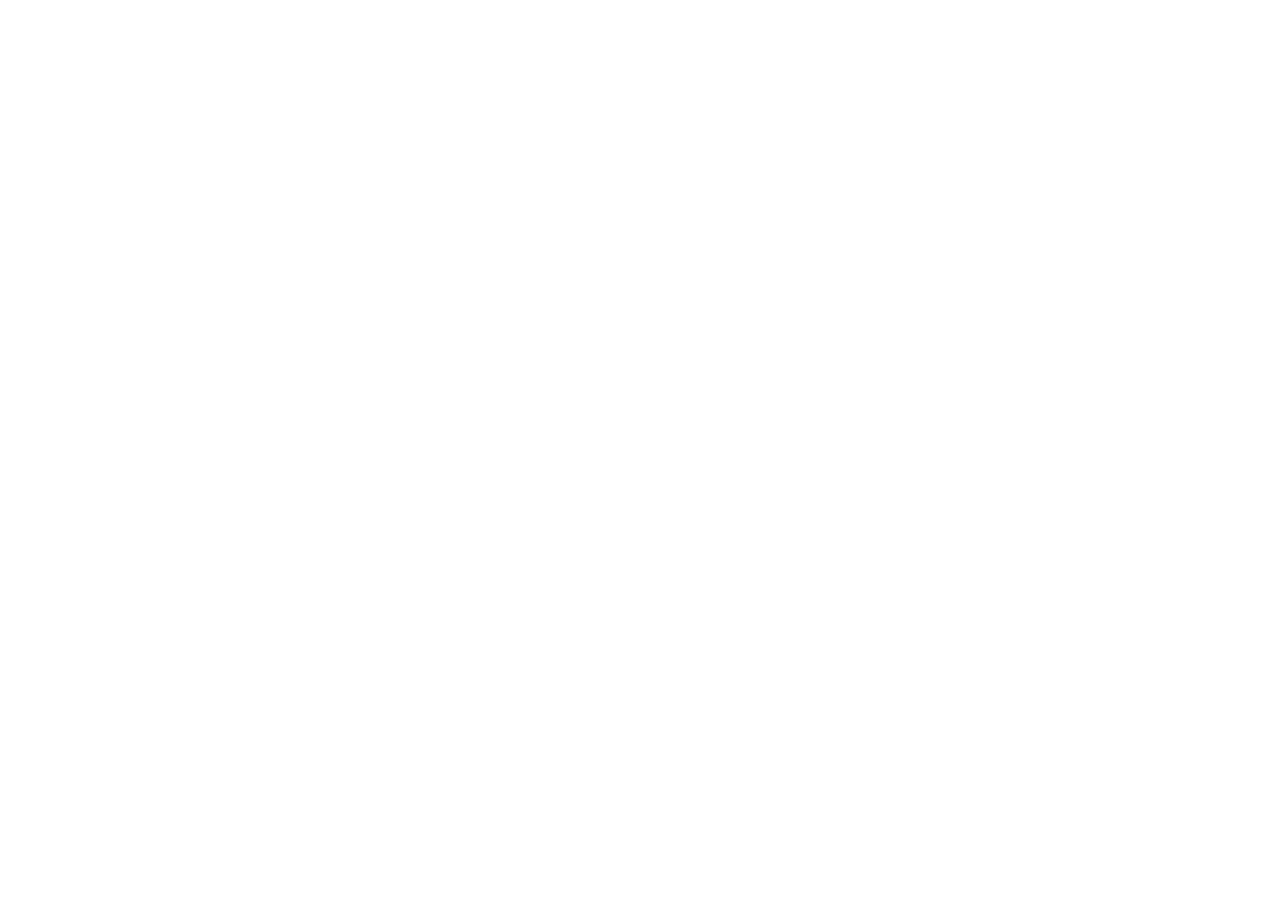
==== index.html @ 45390d0d "sui" ====
<!DOCTYPE html>
<html lang="en">
<head>
    <meta charset="UTF-8">
    <meta http-equiv="X-UA-Compatible" content="IE=edge">
    <meta name="viewport" content="width=device-width, initial-scale=1.0">
    <title>Bro Code</title>
    <link rel="stylesheet" href="./assets/css/style.css">
</head>
<body>

</body>

</html>
---- assets/css/style.css ----
body{
    background-image: url(https://i.pinimg.com/originals/e5/dd/a4/e5dda4674d1401d0bb65671ba8036037.jpg);
    background-repeat: no-repeat;
    background-position: center;
    background-attachment: fixed;
    background-size: cover;
}
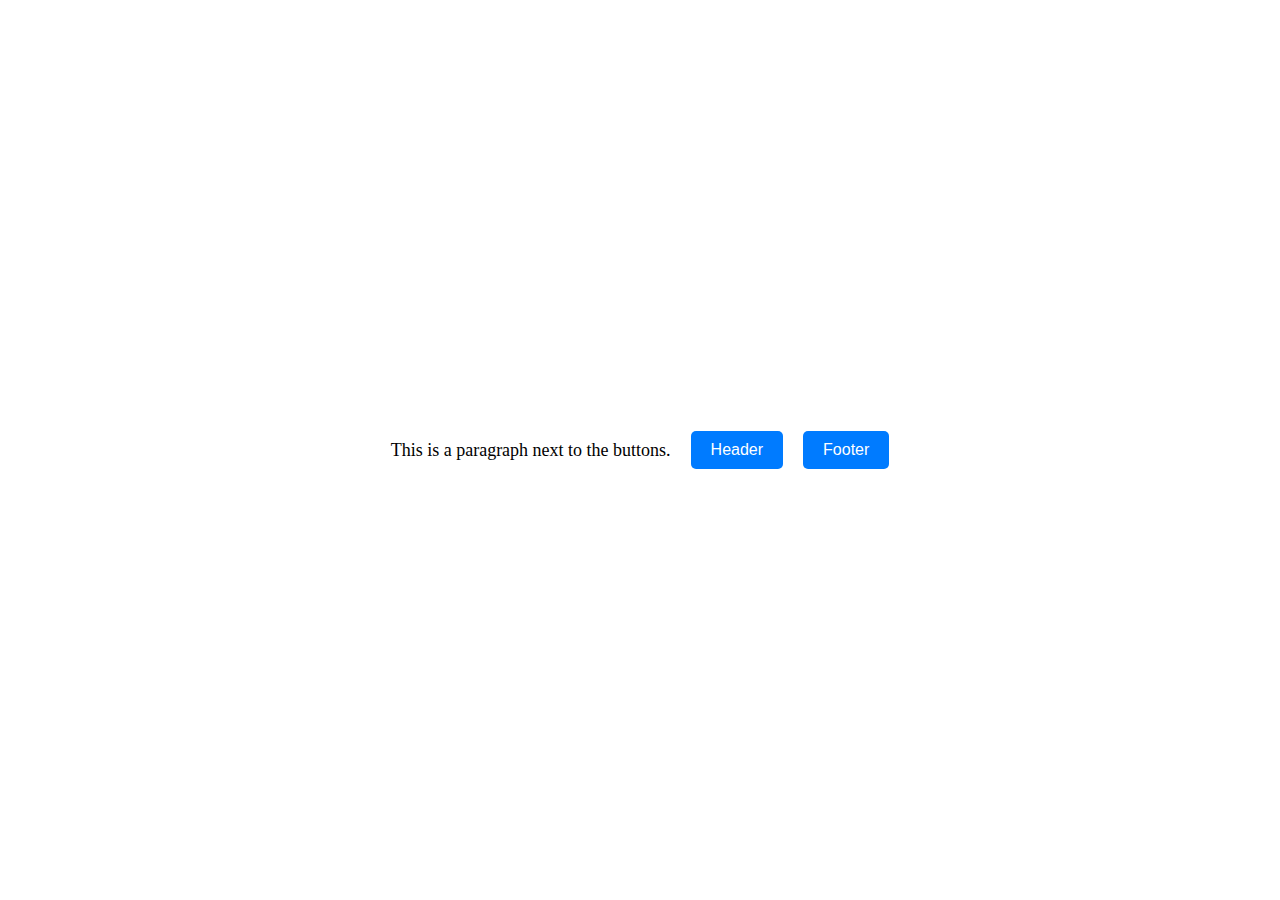
==== commit 821fdc16: "updated" ====
--- a/index.html
+++ b/index.html
@@ -8,7 +8,12 @@
     <link rel="stylesheet" href="./assets/css/style.css">
 </head>
 <body>
-
+    <div class="content">
+        <p>This is a paragraph next to the buttons.</p>
+        <div class="button-container">
+            <button class="styled-button">Header</button>
+            <button class="styled-button">Footer</button>
+        </div>
+    </div>
 </body>
-
-</html>+</html>
--- a/assets/css/style.css
+++ b/assets/css/style.css
@@ -1,7 +1,51 @@
-body{
+body {
     background-image: url(https://i.pinimg.com/originals/e5/dd/a4/e5dda4674d1401d0bb65671ba8036037.jpg);
     background-repeat: no-repeat;
     background-position: center;
     background-attachment: fixed;
     background-size: cover;
-}+    display: flex;
+    justify-content: center;
+    align-items: center;
+    height: 100vh;
+    margin: 0;
+}
+
+.content {
+    display: flex;
+    align-items: center;
+    background: rgba(255, 255, 255, 0.8); /* Semi-transparent background */
+    padding: 20px;
+    border-radius: 10px;
+}
+
+p {
+    margin-right: 20px;
+    font-size: 18px;
+}
+
+.button-container {
+    display: flex;
+    gap: 20px; /* Space between buttons */
+}
+
+.styled-button {
+    padding: 10px 20px;
+    font-size: 16px;
+    cursor: pointer;
+    border: none;
+    border-radius: 5px;
+    background-color: #007BFF;
+    color: white;
+    transition: background-color 0.3s, transform 0.3s;
+}
+
+.styled-button:hover {
+    background-color: #0056b3;
+    transform: scale(1.05);
+}
+
+.styled-button:active {
+    background-color: #004080;
+    transform: scale(1);
+}
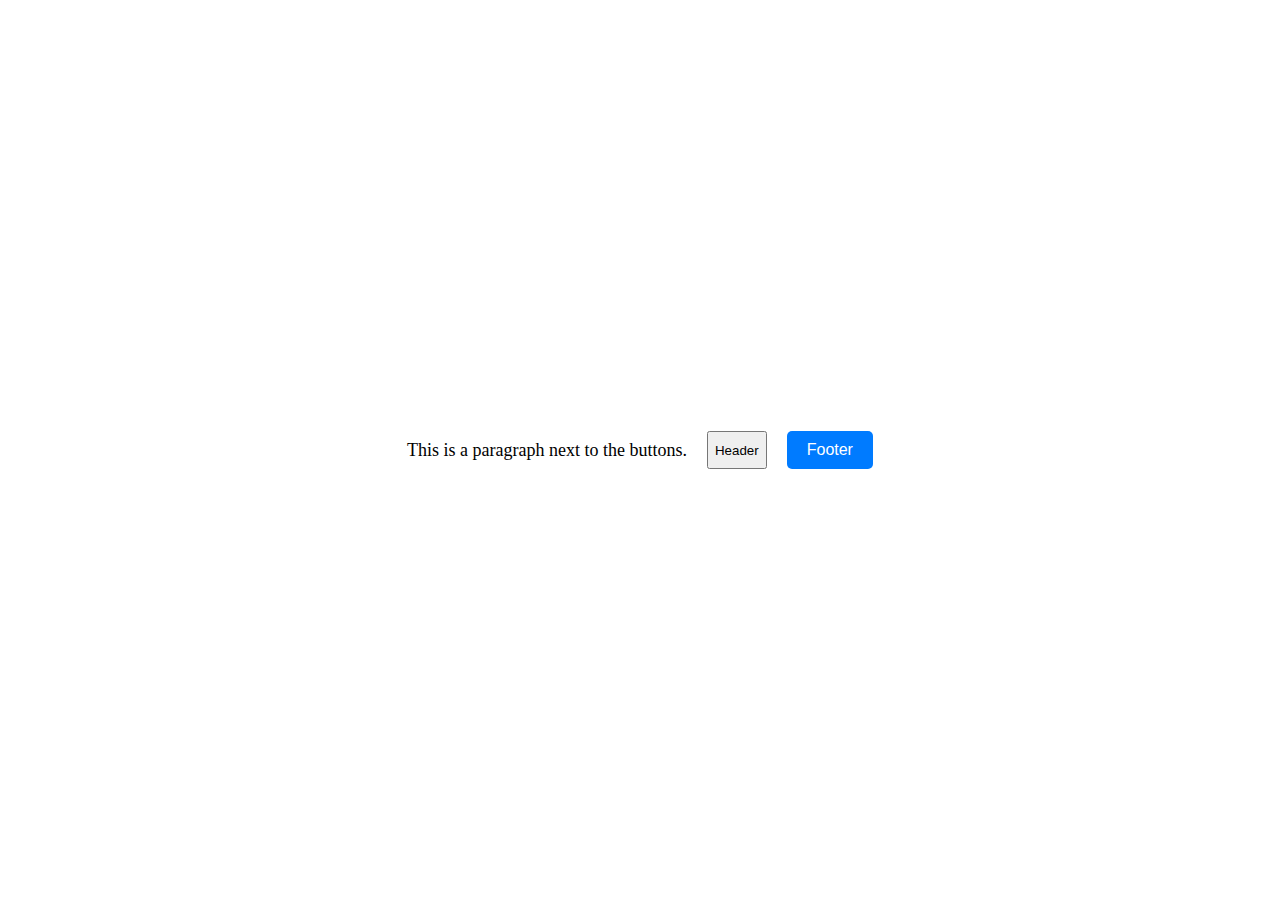
==== commit ad69bb90: "changes made" ====
--- a/index.html
+++ b/index.html
@@ -4,14 +4,14 @@
     <meta charset="UTF-8">
     <meta http-equiv="X-UA-Compatible" content="IE=edge">
     <meta name="viewport" content="width=device-width, initial-scale=1.0">
-    <title>Bro Code</title>
+    <title>Verino Header and Footer</title>
     <link rel="stylesheet" href="./assets/css/style.css">
 </head>
 <body>
     <div class="content">
         <p>This is a paragraph next to the buttons.</p>
         <div class="button-container">
-            <button class="styled-button">Header</button>
+            <button type="button" onclick="">Header</button>
             <button class="styled-button">Footer</button>
         </div>
     </div>
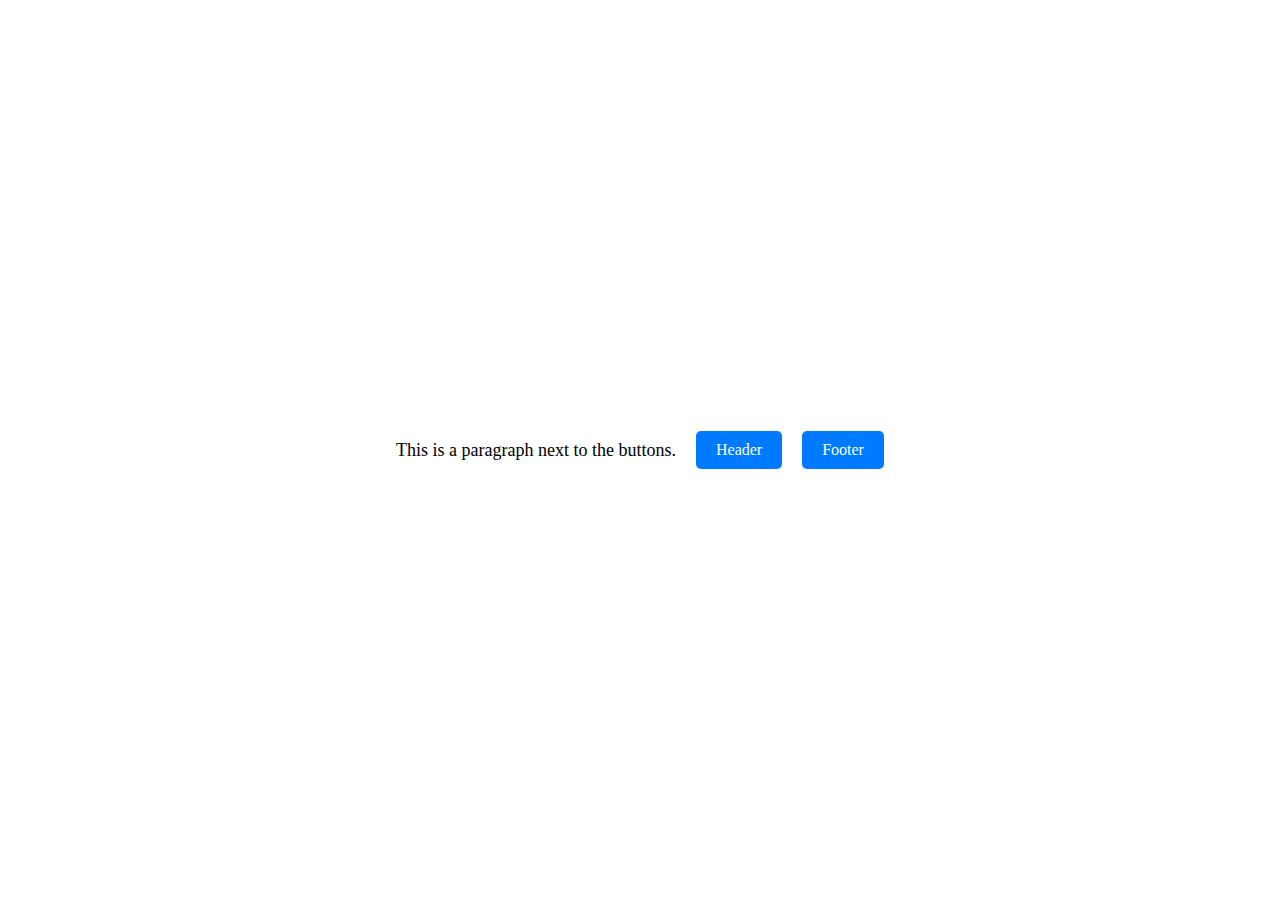
==== commit c817e6e0: "changes" ====
--- a/index.html
+++ b/index.html
@@ -11,8 +11,8 @@
     <div class="content">
         <p>This is a paragraph next to the buttons.</p>
         <div class="button-container">
-            <button type="button" onclick="">Header</button>
-            <button class="styled-button">Footer</button>
+            <a href="./pages/footer-gallery/" class="styled-button">Header</a>
+            <a href="./pages/footer-gallery/" class="styled-button">Footer</a>
         </div>
     </div>
 </body>
--- a/assets/css/style.css
+++ b/assets/css/style.css
@@ -30,6 +30,7 @@
 }
 
 .styled-button {
+    display: inline-block;
     padding: 10px 20px;
     font-size: 16px;
     cursor: pointer;
@@ -37,6 +38,7 @@
     border-radius: 5px;
     background-color: #007BFF;
     color: white;
+    text-decoration: none; /* Remove underline from links */
     transition: background-color 0.3s, transform 0.3s;
 }
 
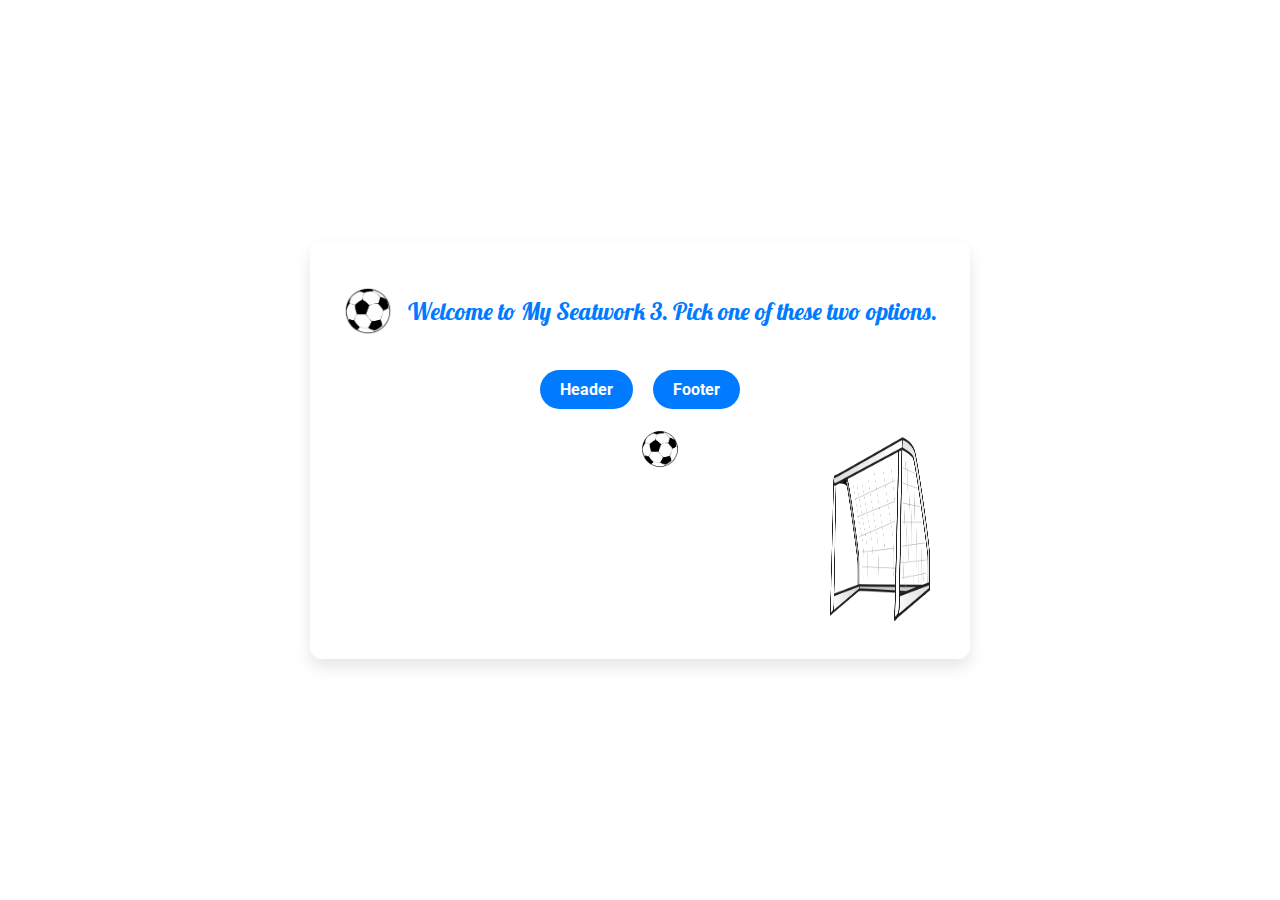
==== commit bca5c4d0: "added some designs" ====
--- a/index.html
+++ b/index.html
@@ -6,13 +6,21 @@
     <meta name="viewport" content="width=device-width, initial-scale=1.0">
     <title>Verino Header and Footer</title>
     <link rel="stylesheet" href="./assets/css/style.css">
+    <link href="https://fonts.googleapis.com/css2?family=Roboto:wght@400;700&family=Lobster&display=swap" rel="stylesheet">
 </head>
 <body>
     <div class="content">
-        <p>This is a paragraph next to the buttons.</p>
+        <div class="text-with-ball">
+            <img src="./assets/img/football.png" alt="Football" class="football">
+            <p class="animated-text">Welcome to My Seatwork 3. Pick one of these two options.</p>
+        </div>
         <div class="button-container">
-            <a href="./pages/footer-gallery/" class="styled-button">Header</a>
-            <a href="./pages/footer-gallery/" class="styled-button">Footer</a>
+            <a href="./pages/header-gallery/index.html" class="styled-button">Header</a>
+            <a href="./pages/footer-gallery/index.html" class="styled-button">Footer</a>
+        </div>
+        <div class="animation-container">
+            <img src="./assets/img/football.png" alt="Football" class="animated-football">
+            <img src="./assets/img/goalpost.png" alt="Goal" class="goal-post">
         </div>
     </div>
 </body>
--- a/assets/css/style.css
+++ b/assets/css/style.css
@@ -1,5 +1,8 @@
+@import url('https://fonts.googleapis.com/css2?family=Roboto:wght@400;700&family=Lobster&display=swap');
+
 body {
-    background-image: url(https://i.pinimg.com/originals/e5/dd/a4/e5dda4674d1401d0bb65671ba8036037.jpg);
+    font-family: 'Roboto', sans-serif;
+    background-image: url('https://i.pinimg.com/originals/e5/dd/a4/e5dda4674d1401d0bb65671ba8036037.jpg');
     background-repeat: no-repeat;
     background-position: center;
     background-attachment: fixed;
@@ -13,15 +16,68 @@
 
 .content {
     display: flex;
+    flex-direction: column;
     align-items: center;
-    background: rgba(255, 255, 255, 0.8); /* Semi-transparent background */
-    padding: 20px;
-    border-radius: 10px;
+    background: rgba(255, 255, 255, 0.9); /* More opaque background */
+    padding: 30px;
+    border-radius: 12px;
+    box-shadow: 0 8px 16px rgba(0, 0, 0, 0.1);
+    text-align: center;
+    max-width: 600px;
+    width: 90%;
+    position: relative;
+}
+
+.text-with-ball {
+    display: flex;
+    align-items: center;
+    margin-bottom: 20px;
+}
+
+.football {
+    width: 50px;
+    height: 50px;
+    margin-right: 15px;
+    animation: roll 2s linear infinite;
+}
+
+@keyframes roll {
+    0% {
+        transform: rotate(0deg);
+    }
+    100% {
+        transform: rotate(360deg);
+    }
 }
 
 p {
-    margin-right: 20px;
-    font-size: 18px;
+    font-size: 20px;
+    color: #007BFF;
+}
+
+.animated-text {
+    font-family: 'Lobster', cursive;
+    font-size: 24px;
+    color: #007BFF;
+    animation: fadeIn 2s ease-in-out, moveUp 2s ease-in-out;
+}
+
+@keyframes fadeIn {
+    0% {
+        opacity: 0;
+    }
+    100% {
+        opacity: 1;
+    }
+}
+
+@keyframes moveUp {
+    0% {
+        transform: translateY(20px);
+    }
+    100% {
+        transform: translateY(0);
+    }
 }
 
 .button-container {
@@ -33,9 +89,10 @@
     display: inline-block;
     padding: 10px 20px;
     font-size: 16px;
+    font-weight: 700;
     cursor: pointer;
     border: none;
-    border-radius: 5px;
+    border-radius: 25px;
     background-color: #007BFF;
     color: white;
     text-decoration: none; /* Remove underline from links */
@@ -51,3 +108,41 @@
     background-color: #004080;
     transform: scale(1);
 }
+
+.animation-container {
+    position: relative;
+    width: 100%;
+    height: 200px;
+    margin-top: 20px;
+    overflow: hidden;
+}
+
+.animated-football {
+    position: absolute;
+    width: 40px;
+    height: 40px;
+    animation: moveFootball 5s linear infinite;
+}
+
+.goal-post {
+    position: absolute;
+    bottom: 0;
+    right: 10px;
+    width: 100px;
+    height: 200px;
+}
+
+@keyframes moveFootball {
+    0% {
+        left: -40px;
+        top: 50%;
+    }
+    50% {
+        left: calc(50% - 20px);
+        top: 10%;
+    }
+    100% {
+        left: calc(100% + 40px);
+        top: 50%;
+    }
+}
